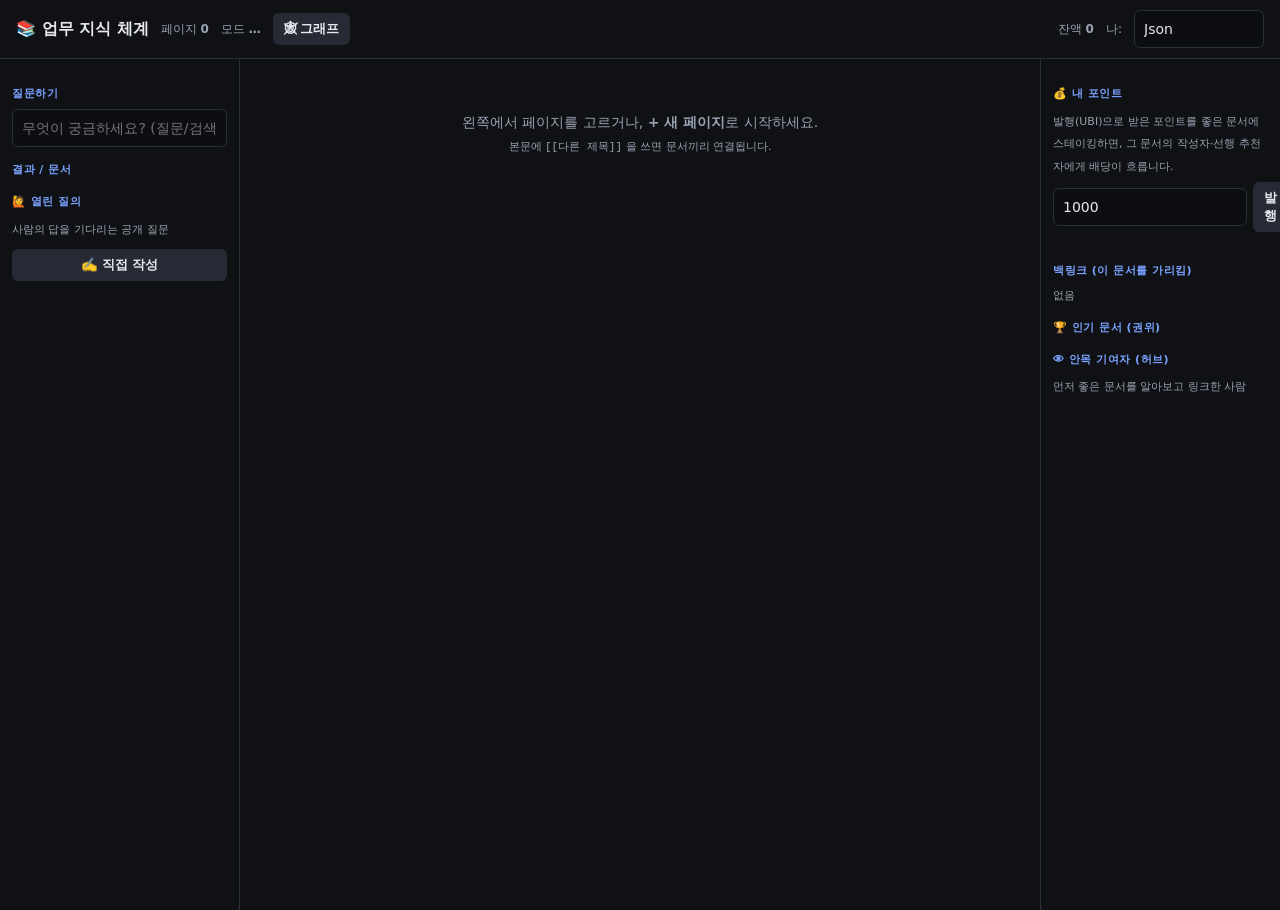
==== src/nightwish/static/wiki.html @ 2cb2c448 "실제 LLM 활성화 + AI 버튼 UX 정리 - nixpacks: 빌드에 anthropic 설치 추가 → NIGHTWISH_ENABLE_LLM=1 + ANTHROPIC_API_KE" ====
<!DOCTYPE html>
<html lang="ko">
<head>
<meta charset="utf-8" />
<meta name="viewport" content="width=device-width, initial-scale=1" />
<title>업무 지식 체계</title>
<style>
  :root { --bg:#0f1115; --panel:#171a21; --line:#2a2f3a; --fg:#e6e8ee;
          --mut:#9aa3b2; --acc:#7aa2ff; --good:#5ad19a; --warn:#ffcf6b;
          --link:#8ab4ff; --stub:#c98a8a; }
  * { box-sizing: border-box; }
  body { margin:0; background:var(--bg); color:var(--fg);
         font:14px/1.6 system-ui,"Apple SD Gothic Neo",sans-serif; }
  header { padding:10px 16px; border-bottom:1px solid var(--line); display:flex;
           gap:12px; align-items:center; flex-wrap:wrap; }
  header h1 { font-size:16px; margin:0; }
  header .stat { color:var(--mut); font-size:12px; }
  input, textarea { background:#0c0e13; color:var(--fg); border:1px solid var(--line);
    border-radius:6px; padding:7px 9px; font:inherit; }
  .grid { display:grid; grid-template-columns: 240px 1fr 240px; gap:0;
          height:calc(100vh - 49px); }
  @media (max-width: 860px){
    /* 좁은 화면(모바일): 3단을 위→아래로 쌓고 높이 고정 해제 */
    .grid { grid-template-columns: 1fr; height:auto; }
    aside, aside.right { border:0; border-bottom:1px solid var(--line); }
    aside, .center { overflow:visible; }
  }
  aside, .center { overflow:auto; padding:12px; }
  aside { border-right:1px solid var(--line); }
  aside.right { border-right:0; border-left:1px solid var(--line); }
  h2.sec { font-size:11px; color:var(--acc); text-transform:uppercase;
           letter-spacing:.5px; margin:14px 0 6px; }
  button { background:var(--acc); color:#0a0c10; border:0; border-radius:6px;
           padding:7px 11px; font-weight:600; cursor:pointer; }
  button.sec { background:#252a35; color:var(--fg); }
  button.link { background:none; color:var(--link); padding:2px 0; font-weight:400;
                cursor:pointer; text-align:left; }
  .pitem { padding:5px 7px; border-radius:6px; cursor:pointer; font-size:13px; }
  .pitem:hover { background:#1b2030; }
  .pitem.stub { color:var(--stub); font-style:italic; }
  .pitem .a { color:var(--mut); font-size:11px; }
  .center h1.title { margin:4px 0 2px; font-size:24px; }
  .center .byline { color:var(--mut); font-size:12px; margin-bottom:12px; }
  .toolbar { display:flex; gap:8px; margin-bottom:10px; flex-wrap:wrap; }
  #editor { width:100%; min-height:340px; resize:vertical; line-height:1.6; }
  .view a.wl { color:var(--link); cursor:pointer; text-decoration:none;
               border-bottom:1px dotted var(--link); }
  .view a.wl.stub { color:var(--stub); border-bottom-color:var(--stub); }
  .view h1,.view h2,.view h3 { margin:14px 0 6px; }
  .view blockquote { border-left:3px solid var(--line); margin:8px 0; padding:2px 12px;
                     color:var(--mut); }
  .view ul { margin:6px 0; padding-left:20px; }
  .rank { font-size:12px; }
  .rank .n { color:var(--mut); }
  .bl { font-size:12px; }
  .msg { font-size:12px; color:var(--good); min-height:16px; }
  .msg.err { color:#ff7a7a; }
  small.hint { color:var(--mut); font-size:11px; }
  .badge { font-size:10px; padding:1px 6px; border-radius:10px; background:#252a35; }
  .ptrow { display:flex; gap:6px; align-items:center; margin-top:6px; }
  .ptrow input { flex:1; }
  #overlay { position:fixed; inset:0; background:rgba(8,10,14,.92); display:none;
             z-index:50; flex-direction:column; }
  #overlay header { background:transparent; }
  #overlay .close { margin-left:auto; }
  #gcanvas { flex:1; width:100%; display:block; cursor:grab; }
</style>
</head>
<body>
<header>
  <h1>📚 업무 지식 체계</h1>
  <span class="stat">페이지 <b id="s-pages">0</b></span>
  <span class="stat">모드 <b id="s-mode">…</b></span>
  <button class="sec" onclick="openGraph()">🕸 그래프</button>
  <span style="margin-left:auto"></span>
  <span class="stat">잔액 <b id="s-bal">0</b></span>
  <span class="stat">나:</span>
  <input id="who" value="Json" style="width:130px" placeholder="내 이름" onchange="refresh()" />
</header>

<div class="grid">
  <!-- LEFT: search + list -->
  <aside>
    <h2 class="sec">질문하기</h2>
    <input id="search" placeholder="무엇이 궁금하세요? (질문/검색)" style="width:100%"
           oninput="loadList()" onkeydown="if(event.key==='Enter')onAsk()" />
    <div id="ask-actions"></div>
    <h2 class="sec">결과 / 문서</h2>
    <div id="list"></div>
    <h2 class="sec">🙋 열린 질의</h2>
    <small class="hint">사람의 답을 기다리는 공개 질문</small>
    <div id="queries"></div>
    <button class="sec" style="width:100%;margin-top:10px" onclick="newPage()">✍️ 직접 작성</button>
  </aside>

  <!-- CENTER: page view / editor -->
  <section class="center">
    <div id="empty" style="color:var(--mut);margin-top:40px;text-align:center">
      왼쪽에서 페이지를 고르거나, <b>+ 새 페이지</b>로 시작하세요.<br>
      <small class="hint">본문에 <code>[[다른 제목]]</code> 을 쓰면 문서끼리 연결됩니다.</small>
    </div>
    <div id="page" style="display:none">
      <h1 class="title" id="p-title"></h1>
      <div class="byline" id="p-by"></div>
      <div class="toolbar">
        <button id="btn-edit" onclick="edit()">편집</button>
        <button id="btn-save" class="sec" style="display:none" onclick="save()">저장</button>
        <button class="sec" onclick="aiDraft()">✨ AI 초안</button>
        <button class="sec" onclick="endorsePage()">👍 추천(스테이킹)</button>
        <span class="msg" id="msg"></span>
      </div>
      <div id="view" class="view"></div>
      <textarea id="editor" style="display:none"></textarea>
    </div>
  </section>

  <!-- RIGHT: points + backlinks + rankings -->
  <aside class="right">
    <h2 class="sec">💰 내 포인트</h2>
    <small class="hint">발행(UBI)으로 받은 포인트를 좋은 문서에 스테이킹하면, 그 문서의
      작성자·선행 추천자에게 배당이 흐릅니다.</small>
    <div class="ptrow">
      <input id="mint-amt" type="number" value="1000" />
      <button class="sec" onclick="mint()">발행</button>
    </div>
    <div id="pt-msg" class="msg"></div>

    <h2 class="sec">백링크 (이 문서를 가리킴)</h2>
    <div id="backlinks" class="bl"><small class="hint">없음</small></div>
    <h2 class="sec">🏆 인기 문서 (권위)</h2>
    <div id="toppages" class="rank"></div>
    <h2 class="sec">👁 안목 기여자 (허브)</h2>
    <small class="hint">먼저 좋은 문서를 알아보고 링크한 사람</small>
    <div id="topusers" class="rank"></div>
  </aside>
</div>

<div id="overlay">
  <header>
    <h1>🕸 지식 연결망</h1>
    <span class="stat">노드 크기 = 권위 · 화살표 = [[링크]]</span>
    <button class="sec close" onclick="closeGraph()">닫기 ✕</button>
    <button class="sec" onclick="layoutGraph()">재배치</button>
  </header>
  <canvas id="gcanvas"></canvas>
</div>

<script>
const $ = id => document.getElementById(id);
const who = () => $('who').value.trim() || 'anon';
let current = null;       // current slug
let editing = false;

async function api(path, method='GET', body=null){
  const opt={method,headers:{'Content-Type':'application/json'}};
  if(body) opt.body=JSON.stringify(body);
  const r=await fetch('/api'+path,opt);
  const d=await r.json().catch(()=>({}));
  if(!r.ok) throw new Error(d.detail||r.statusText);
  return d;
}
function esc(s){return (s??'').toString().replace(/[&<>]/g,c=>({'&':'&amp;','<':'&lt;','>':'&gt;'}[c]));}
function msg(t,e=false){$('msg').textContent=t;$('msg').className='msg'+(e?' err':'');}

// ---- tiny markdown renderer (headings, bold, lists, quote, [[links]]) ----
function render(md){
  const lines = md.split('\n'); let html=''; let inList=false;
  const wl = s => s.replace(/\[\[([^\[\]]+)\]\]/g, (m,t)=>{
    const slug = t.trim().toLowerCase().replace(/[\\\/?#%&+]+/g,' ').replace(/\s+/g,'-').replace(/^-+|-+$/g,'');
    return `<a class="wl" data-slug="${esc(slug)}" data-title="${esc(t.trim())}" onclick="openByLink(this)">${esc(t.trim())}</a>`;
  });
  const inline = s => wl(esc(s)).replace(/\*\*([^*]+)\*\*/g,'<b>$1</b>');
  for(let ln of lines){
    if(/^\s*-\s+/.test(ln)){ if(!inList){html+='<ul>';inList=true;} html+='<li>'+inline(ln.replace(/^\s*-\s+/,''))+'</li>'; continue; }
    if(inList){html+='</ul>';inList=false;}
    if(/^###\s+/.test(ln)) html+='<h3>'+inline(ln.replace(/^###\s+/,''))+'</h3>';
    else if(/^##\s+/.test(ln)) html+='<h2>'+inline(ln.replace(/^##\s+/,''))+'</h2>';
    else if(/^#\s+/.test(ln)) html+='<h1>'+inline(ln.replace(/^#\s+/,''))+'</h1>';
    else if(/^>\s?/.test(ln)) html+='<blockquote>'+inline(ln.replace(/^>\s?/,''))+'</blockquote>';
    else if(ln.trim()==='') html+='<br>';
    else html+='<p>'+inline(ln)+'</p>';
  }
  if(inList) html+='</ul>';
  return html;
}

async function refresh(){ await Promise.all([loadList(), loadScores(), loadState(), loadBalance(), loadQueries()]); }
async function loadState(){ const s=await api('/state'); $('s-pages').textContent=s.page_count; $('s-mode').textContent=s.hub_mode; }
async function loadBalance(){ try{ const l=await api('/ledger'); $('s-bal').textContent=Math.round((l.available[who()]||0)*100)/100; }catch(e){} }
async function loadList(){
  const q=$('search').value.trim();
  const ps=await api('/search?q='+encodeURIComponent(q));
  const box=$('list'); box.innerHTML='';
  ps.forEach(p=>{
    const d=document.createElement('div');
    d.className='pitem'+(p.is_stub?' stub':'');
    d.onclick=()=>open(p.slug);
    const tag = p.kind==='query' ? `<span class="badge">질의${p.status==='resolved'?'✓':''}</span>`
              : (p.is_stub?'<span class="badge">stub</span>':'');
    d.innerHTML=`${esc(p.title)} ${tag}
      <div class="a">by ${esc(p.author)} · 권위 ${p.authority}</div>`;
    box.appendChild(d);
  });
  // 질문 흐름: 검색어가 있으면 AI 답변 / 공개 질의로 이어갈 수 있게
  const act=$('ask-actions');
  if(!q){ act.innerHTML=''; }
  else {
    act.innerHTML =
      (ps.length===0 ? '<div class="q" style="color:var(--warn);margin:4px 0">검증된 답이 없습니다. ↓</div>' : '')
      + `<div style="display:flex;gap:6px;margin-bottom:6px">
           <button style="flex:1" onclick="aiAnswer()">✨ AI 답변</button>
           <button class="sec" style="flex:1" onclick="openQuery()">🙋 공개 질의</button>
         </div>`;
  }
}
function onAsk(){ loadList(); }
async function loadQueries(){
  const qs=await api('/queries'); const box=$('queries');
  box.innerHTML = qs.length ? '' : '<small class="hint">열린 질의 없음</small>';
  qs.forEach(p=>{ const d=document.createElement('div'); d.className='pitem';
    d.onclick=()=>open(p.slug);
    d.innerHTML=`🙋 ${esc(p.title)}<div class="a">by ${esc(p.author)}</div>`;
    box.appendChild(d); });
}
async function aiAnswer(){
  const q=$('search').value.trim(); if(!q) return;
  $('ask-actions').innerHTML='<div class="q" style="color:var(--acc)">🤖 AI가 답하는 중…</div>';
  try{ const p=await api('/ai-answer','POST',{question:q, author:who()});
    $('search').value=''; await refresh(); open(p.slug);
  }catch(e){ msg(e.message,true); $('ask-actions').innerHTML=''; }
}
async function openQuery(){
  const q=$('search').value.trim(); if(!q) return;
  try{ const p=await api('/queries','POST',{title:q, detail:'', author:who()});
    $('search').value=''; await refresh(); open(p.slug);
  }catch(e){ msg(e.message,true); }
}
async function answerQuery(slug){
  const body=prompt('이 질의에 대한 답변 (마크다운):',''); if(!body) return;
  try{ const p=await api('/queries/'+slug+'/answer','POST',{body, author:who(), title:''});
    await refresh(); open(p.slug);
  }catch(e){ msg(e.message,true); }
}
async function loadScores(){
  const s=await api('/scores');
  $('toppages').innerHTML = s.top_pages.map((p,i)=>
    `<div><span class="n">${i+1}.</span> <button class="link" onclick="open('${p.slug}')">${esc(p.title)}</button> <span class="n">${p.authority}</span></div>`).join('') || '<small class="hint">아직 없음</small>';
  $('topusers').innerHTML = s.top_contributors.map((u,i)=>
    `<div><span class="n">${i+1}.</span> ${esc(u.user)} <span class="n">hub ${u.hub}</span></div>`).join('') || '<small class="hint">아직 없음</small>';
}

async function open(slug){
  try{
    const p=await api('/pages/'+slug);
    current=slug; editing=false;
    $('empty').style.display='none'; $('page').style.display='block';
    $('p-title').textContent=p.title;
    if(p.kind==='query'){
      $('p-by').innerHTML = p.status==='open'
        ? `<span style="color:var(--warn)">🙋 열린 질의</span> · by ${esc(p.author)} · <button class="link" onclick="answerQuery('${p.slug}')">✍️ 답하기</button>`
        : `🙋 질의(해결됨) · by ${esc(p.author)}`;
    } else if(p.is_stub){
      $('p-by').innerHTML = '<span style="color:var(--stub)">빈 문서(stub) — 편집해서 채우세요</span>';
    } else {
      $('p-by').innerHTML = `작성 ${esc(p.author)}${p.last_editor&&p.last_editor!==p.author?' · 편집 '+esc(p.last_editor):''} · 권위 ${p.authority}`;
    }
    $('view').innerHTML = p.body.trim()? render(p.body) : '<small class="hint">내용이 없습니다. 편집을 눌러 작성하세요.</small>';
    $('editor').value = p.body;
    showView();
    $('backlinks').innerHTML = p.backlinks.length
      ? p.backlinks.map(b=>`<div><button class="link" onclick="open('${b.slug}')">${esc(b.title)}</button> <span class="n">by ${esc(b.author)}</span></div>`).join('')
      : '<small class="hint">없음</small>';
    msg('');
  }catch(e){ msg(e.message,true); }
}
function openByLink(el){
  const slug=el.getAttribute('data-slug'), title=el.getAttribute('data-title');
  // open existing; if it doesn't exist yet, start a new page with that title
  api('/pages/'+slug).then(()=>open(slug)).catch(()=>newPage(title));
}

function showView(){ editing=false; $('view').style.display='block'; $('editor').style.display='none';
  $('btn-edit').style.display='inline-block'; $('btn-save').style.display='none'; }
function showEdit(){ editing=true; $('view').style.display='none'; $('editor').style.display='block';
  $('btn-edit').style.display='none'; $('btn-save').style.display='inline-block'; $('editor').focus(); }
function edit(){ showEdit(); }

function newPage(title){
  current=null; editing=true;
  const t = title || prompt('새 페이지 제목:');
  if(!t) return;
  $('empty').style.display='none'; $('page').style.display='block';
  $('p-title').textContent=t; $('p-by').textContent='새 문서';
  $('editor').value = `# ${t}\n\n`;
  $('p-title').dataset.newtitle = t;
  showEdit();
}

async function save(){
  const title = current ? $('p-title').textContent : $('p-title').dataset.newtitle;
  try{
    const p=await api('/pages','POST',{title, body:$('editor').value, author:who()});
    await refresh(); await open(p.slug);
    msg('저장됨 ✓');
  }catch(e){ msg(e.message,true); }
}
function msgEl(el, t, e=false){ el.textContent=t; el.className='msg'+(e?' err':''); }
async function mint(){
  try{ const r=await api('/mint','POST',{account:who(), amount:parseFloat($('mint-amt').value)||0});
    msgEl($('pt-msg'), `${who()} 잔액 ${Math.round(r.balance*100)/100}`); await refresh();
  }catch(e){ msgEl($('pt-msg'), e.message, true); }
}
async function endorsePage(){
  if(!current){ msg('문서를 먼저 선택', true); return; }
  const amt = parseFloat(prompt('이 문서에 스테이킹할 포인트:', '50')||'0');
  if(!amt || amt<=0) return;
  try{
    const r=await api('/endorse','POST',{account:who(), slug:current, amount:amt});
    const paid = Object.entries(r.payouts).map(([k,v])=>`${k}:${Math.round(v*100)/100}`).join(', ')||'(없음)';
    msg(`추천 완료 · 배당 → ${paid} · 내 잔액 ${Math.round(r.balance*100)/100}`); await refresh();
  }catch(e){ msg(e.message, true); }
}

// ---- graph (tiny force-directed layout on canvas) ----
let G=null, gcanvas=null, gctx=null;
async function openGraph(){
  $('overlay').style.display='flex';
  G = await api('/graph');
  gcanvas = $('gcanvas'); gctx = gcanvas.getContext('2d');
  layoutGraph();
  gcanvas.onclick = (ev)=>{
    if(!G) return;
    const r=gcanvas.getBoundingClientRect(), mx=ev.clientX-r.left, my=ev.clientY-r.top;
    let hit=null, best=400;
    for(const n of G.nodes){ const d=(n.x-mx)**2+(n.y-my)**2; if(d<best){best=d;hit=n;} }
    if(hit){ closeGraph(); open(hit.slug); }
  };
}
function closeGraph(){ $('overlay').style.display='none'; }
function layoutGraph(){
  if(!G) return;
  const W=gcanvas.width=gcanvas.clientWidth, H=gcanvas.height=gcanvas.clientHeight;
  const idx={}; G.nodes.forEach((n,i)=>{ idx[n.slug]=i;
    n.x=W/2+Math.cos(i)*120+(Math.random()-.5)*40; n.y=H/2+Math.sin(i)*120+(Math.random()-.5)*40; n.vx=0; n.vy=0; });
  const E=G.edges.filter(e=>idx[e.source]!=null&&idx[e.target]!=null);
  for(let step=0; step<240; step++){
    for(let i=0;i<G.nodes.length;i++){ const a=G.nodes[i];
      a.vx+=(W/2-a.x)*0.002; a.vy+=(H/2-a.y)*0.002;
      for(let j=i+1;j<G.nodes.length;j++){ const b=G.nodes[j];
        let dx=a.x-b.x, dy=a.y-b.y, d2=dx*dx+dy*dy+0.01, f=1400/d2, d=Math.sqrt(d2);
        dx/=d; dy/=d; a.vx+=dx*f; a.vy+=dy*f; b.vx-=dx*f; b.vy-=dy*f; }
    }
    for(const e of E){ const a=G.nodes[idx[e.source]], b=G.nodes[idx[e.target]];
      let dx=b.x-a.x, dy=b.y-a.y, d=Math.sqrt(dx*dx+dy*dy)||1, f=(d-90)*0.01;
      dx/=d; dy/=d; a.vx+=dx*f; a.vy+=dy*f; b.vx-=dx*f; b.vy-=dy*f; }
    for(const n of G.nodes){ n.x+=(n.vx*=0.85); n.y+=(n.vy*=0.85);
      n.x=Math.max(20,Math.min(W-20,n.x)); n.y=Math.max(20,Math.min(H-20,n.y)); }
  }
  drawGraph(idx, E);
}
function drawGraph(idx, E){
  gctx.clearRect(0,0,gcanvas.width,gcanvas.height);
  gctx.strokeStyle='#3a4252'; gctx.lineWidth=1;
  for(const e of E){ const a=G.nodes[idx[e.source]], b=G.nodes[idx[e.target]];
    gctx.beginPath(); gctx.moveTo(a.x,a.y); gctx.lineTo(b.x,b.y); gctx.stroke(); }
  for(const n of G.nodes){ const r=4+Math.min(16,(n.authority||0));
    gctx.beginPath(); gctx.arc(n.x,n.y,r,0,7); gctx.fillStyle=n.is_stub?'#c98a8a':'#7aa2ff'; gctx.fill();
    gctx.fillStyle='#cfd6e4'; gctx.font='11px system-ui';
    gctx.fillText((n.title||'').slice(0,16), n.x+r+3, n.y+4); }
}

async function aiDraft(){
  const title = current ? $('p-title').textContent : ($('p-title').dataset.newtitle||$('p-title').textContent);
  if(!title){ msg('제목이 먼저 필요합니다', true); return; }
  msg('AI가 작성 중…');
  try{
    const d=await api('/draft','POST',{title, prompt:''});  // 제목이 곧 주제 — 다시 묻지 않음
    if(!editing) showEdit();
    $('editor').value = d.body;
    msg('AI 초안을 넣었습니다. 다듬고 저장하세요.');
  }catch(e){ msg(e.message,true); }
}
refresh();
</script>
</body>
</html>
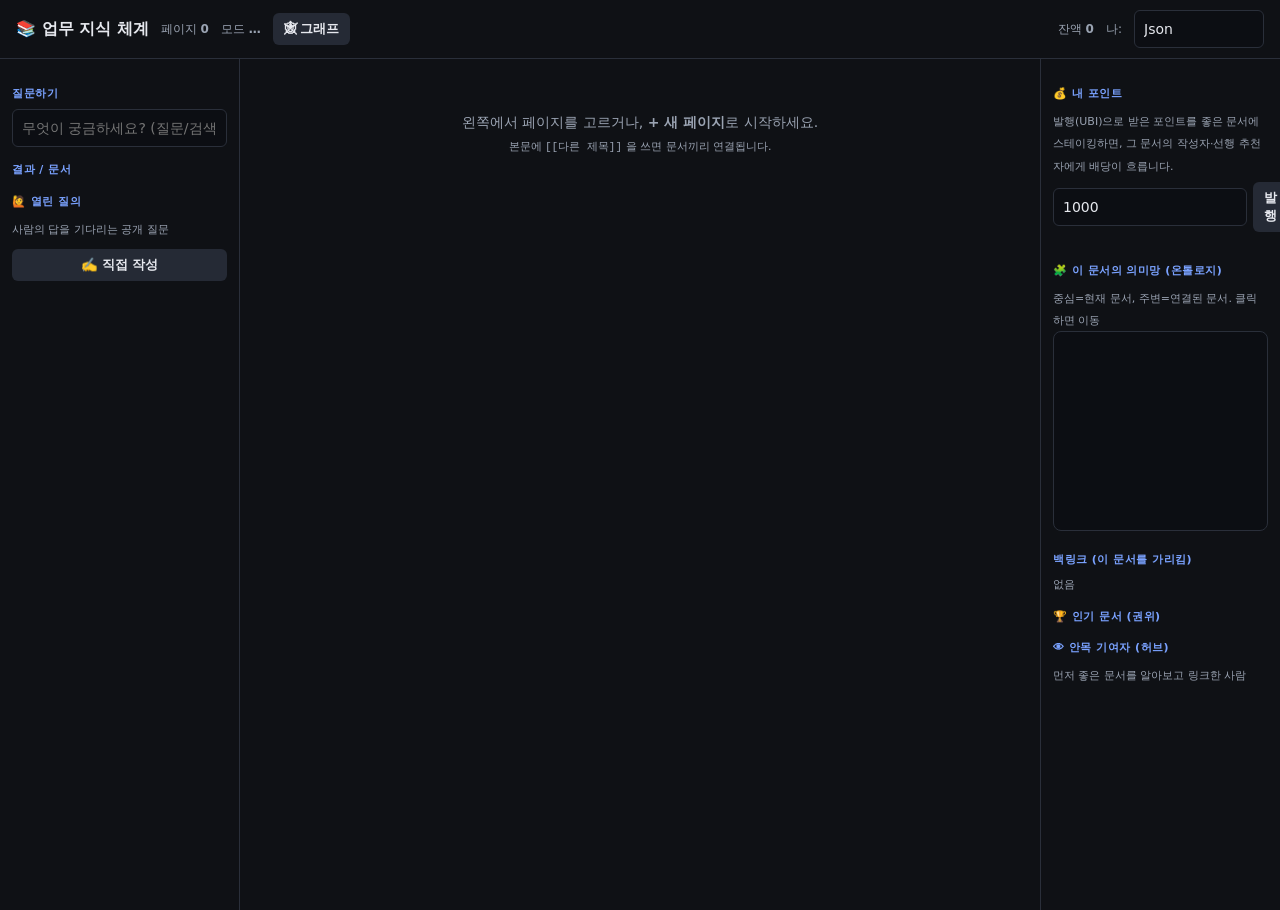
==== commit 9f165780: "우측 패널에 '의미망(온톨로지)' 미니 그래프 추가 문서를 열면 우측에 그 문서의 1-hop 연결망(중심=현재 문서, 주변=참조·역참조)을 캔버스로 표시. 노드 클릭 시 이동. /" ====
--- a/src/nightwish/static/wiki.html
+++ b/src/nightwish/static/wiki.html
@@ -64,6 +64,8 @@
   #overlay header { background:transparent; }
   #overlay .close { margin-left:auto; }
   #gcanvas { flex:1; width:100%; display:block; cursor:grab; }
+  #mini { width:100%; height:200px; background:#0c0e13; border:1px solid var(--line);
+          border-radius:8px; cursor:pointer; }
 </style>
 </head>
 <body>
@@ -124,6 +126,10 @@
       <button class="sec" onclick="mint()">발행</button>
     </div>
     <div id="pt-msg" class="msg"></div>
+
+    <h2 class="sec">🧩 이 문서의 의미망 (온톨로지)</h2>
+    <small class="hint">중심=현재 문서, 주변=연결된 문서. 클릭하면 이동</small>
+    <canvas id="mini"></canvas>
 
     <h2 class="sec">백링크 (이 문서를 가리킴)</h2>
     <div id="backlinks" class="bl"><small class="hint">없음</small></div>
@@ -270,6 +276,7 @@
     $('backlinks').innerHTML = p.backlinks.length
       ? p.backlinks.map(b=>`<div><button class="link" onclick="open('${b.slug}')">${esc(b.title)}</button> <span class="n">by ${esc(b.author)}</span></div>`).join('')
       : '<small class="hint">없음</small>';
+    loadMini(slug);
     msg('');
   }catch(e){ msg(e.message,true); }
 }
@@ -369,6 +376,36 @@
     gctx.fillText((n.title||'').slice(0,16), n.x+r+3, n.y+4); }
 }
 
+// ---- 우측 미니 의미망 (현재 문서 1-hop 이웃) ----
+let miniNodes=[];
+async function loadMini(slug){
+  const cv=$('mini'); if(!cv) return;
+  let g; try{ g=await api('/graph'); }catch(e){ return; }
+  const W=cv.width=cv.clientWidth||220, H=cv.height=200, ctx=cv.getContext('2d');
+  ctx.clearRect(0,0,W,H);
+  const byId={}; g.nodes.forEach(n=>byId[n.slug]=n);
+  const nb=new Set();
+  g.edges.forEach(e=>{ if(e.source===slug)nb.add(e.target); if(e.target===slug)nb.add(e.source); });
+  const center=byId[slug];
+  if(!center){ ctx.fillStyle='#9aa3b2'; ctx.font='12px system-ui'; ctx.fillText('연결 없음', 10, 24); miniNodes=[]; return; }
+  const neighbors=[...nb].map(s=>byId[s]).filter(Boolean).slice(0,12);
+  if(!neighbors.length){ ctx.fillStyle='#9aa3b2'; ctx.font='12px system-ui'; ctx.fillText('아직 연결 없음 — [[링크]]를 추가해보세요', 8, 24); }
+  const cx=W/2, cy=H/2, R=Math.min(W,H)/2-26;
+  center.x=cx; center.y=cy; miniNodes=[center];
+  neighbors.forEach((n,i)=>{ const a=i/neighbors.length*2*Math.PI - Math.PI/2;
+    n.x=cx+Math.cos(a)*R; n.y=cy+Math.sin(a)*R; miniNodes.push(n); });
+  ctx.strokeStyle='#3a4252'; ctx.lineWidth=1;
+  neighbors.forEach(n=>{ ctx.beginPath(); ctx.moveTo(cx,cy); ctx.lineTo(n.x,n.y); ctx.stroke(); });
+  miniNodes.forEach(n=>{ const isC=n.slug===slug, r=isC?7:5;
+    ctx.beginPath(); ctx.arc(n.x,n.y,r,0,7);
+    ctx.fillStyle=isC?'#ffcf6b':(n.is_stub?'#c98a8a':'#7aa2ff'); ctx.fill();
+    ctx.fillStyle='#cfd6e4'; ctx.font='10px system-ui';
+    ctx.fillText((n.title||'').slice(0,9), n.x+r+2, n.y+3); });
+  cv.onclick=(ev)=>{ const rct=cv.getBoundingClientRect(), mx=ev.clientX-rct.left, my=ev.clientY-rct.top;
+    let hit=null,best=300; for(const n of miniNodes){ const d=(n.x-mx)**2+(n.y-my)**2; if(d<best){best=d;hit=n;} }
+    if(hit&&hit.slug!==slug) open(hit.slug); };
+}
+
 async function aiDraft(){
   const title = current ? $('p-title').textContent : ($('p-title').dataset.newtitle||$('p-title').textContent);
   if(!title){ msg('제목이 먼저 필요합니다', true); return; }
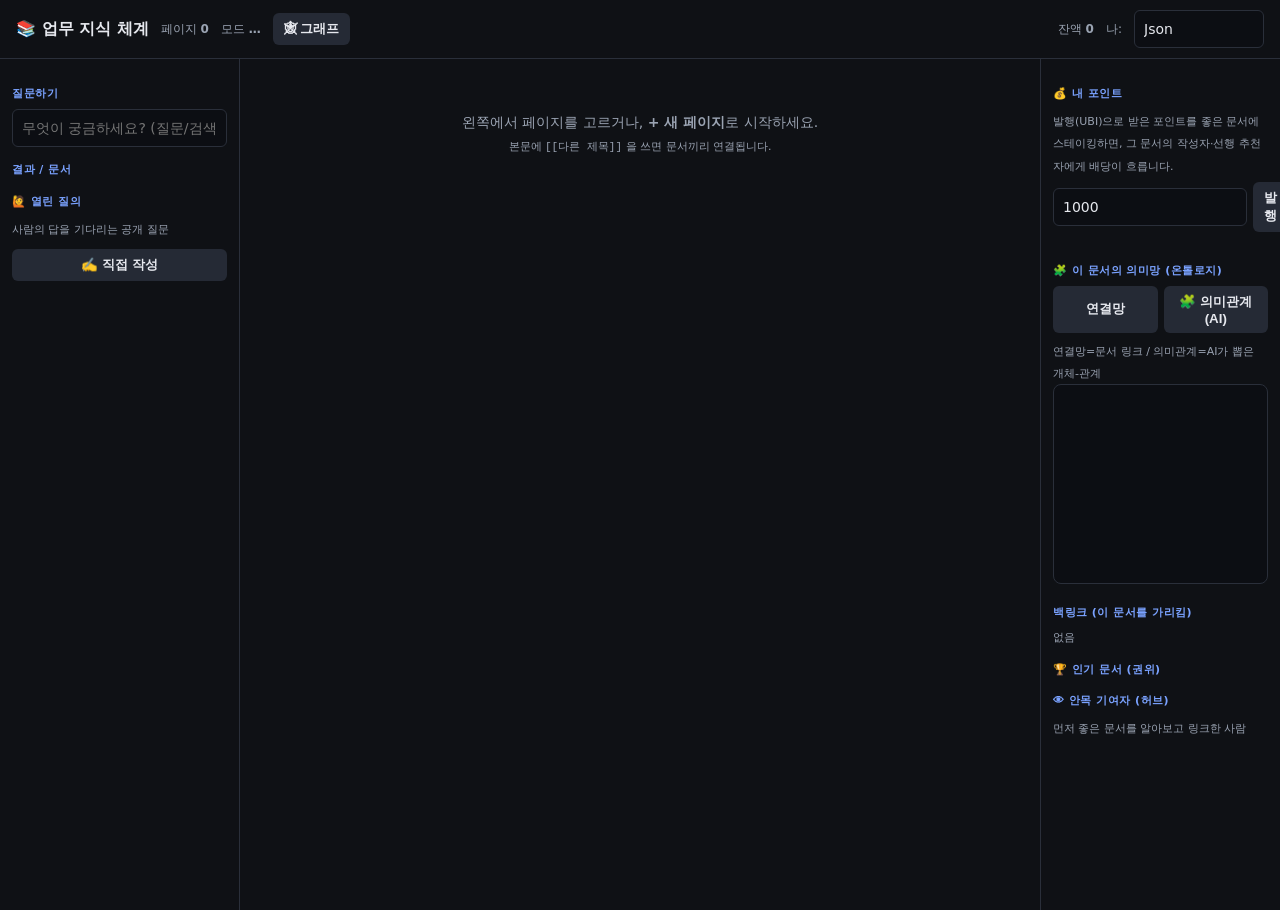
==== commit 69dba7d8: "검색 랭킹 + AI 시멘틱 관계 추출 + 향후개선 메모 1) 검색: 부분일치 → 어휘 랭킹(토큰+문자 n-gram+구문 부스트). 어순 무관·CJK 친화,    점수순 정렬. 의존" ====
--- a/src/nightwish/static/wiki.html
+++ b/src/nightwish/static/wiki.html
@@ -128,7 +128,11 @@
     <div id="pt-msg" class="msg"></div>
 
     <h2 class="sec">🧩 이 문서의 의미망 (온톨로지)</h2>
-    <small class="hint">중심=현재 문서, 주변=연결된 문서. 클릭하면 이동</small>
+    <div style="display:flex;gap:6px;margin:2px 0 6px">
+      <button class="sec" style="flex:1" onclick="miniMode('links')">연결망</button>
+      <button class="sec" style="flex:1" onclick="miniMode('ai')">🧩 의미관계(AI)</button>
+    </div>
+    <small class="hint">연결망=문서 링크 / 의미관계=AI가 뽑은 개체-관계</small>
     <canvas id="mini"></canvas>
 
     <h2 class="sec">백링크 (이 문서를 가리킴)</h2>
@@ -195,18 +199,27 @@
 async function loadBalance(){ try{ const l=await api('/ledger'); $('s-bal').textContent=Math.round((l.available[who()]||0)*100)/100; }catch(e){} }
 async function loadList(){
   const q=$('search').value.trim();
-  const ps=await api('/search?q='+encodeURIComponent(q));
+  const all=await api('/search?q='+encodeURIComponent(q));
+  const ps=all.filter(p=>!p.is_stub);   // 빈 스텁(참조만 된 미작성 항목)은 목록에서 숨김
   const box=$('list'); box.innerHTML='';
+  if(!ps.length && q) box.innerHTML='<small class="hint">검증된 문서 없음</small>';
   ps.forEach(p=>{
     const d=document.createElement('div');
-    d.className='pitem'+(p.is_stub?' stub':'');
+    d.className='pitem';
     d.onclick=()=>open(p.slug);
-    const tag = p.kind==='query' ? `<span class="badge">질의${p.status==='resolved'?'✓':''}</span>`
-              : (p.is_stub?'<span class="badge">stub</span>':'');
+    const tag = p.kind==='query' ? `<span class="badge">질의${p.status==='resolved'?'✓':''}</span>` : '';
     d.innerHTML=`${esc(p.title)} ${tag}
       <div class="a">by ${esc(p.author)} · 권위 ${p.authority}</div>`;
     box.appendChild(d);
   });
+  // 지식 공백(참조됐으나 빈 문서)은 따로, 작게
+  const stubs=all.filter(p=>p.is_stub);
+  if(stubs.length){
+    const g=document.createElement('div'); g.style.cssText='margin-top:8px';
+    g.innerHTML='<small class="hint">✍️ 채워야 할 항목('+stubs.length+'): </small>'
+      + stubs.slice(0,8).map(s=>`<button class="link" style="margin-right:8px" onclick="newPage('${esc(s.title)}')">${esc(s.title)}</button>`).join('');
+    box.appendChild(g);
+  }
   // 질문 흐름: 검색어가 있으면 AI 답변 / 공개 질의로 이어갈 수 있게
   const act=$('ask-actions');
   if(!q){ act.innerHTML=''; }
@@ -406,6 +419,36 @@
     if(hit&&hit.slug!==slug) open(hit.slug); };
 }
 
+// ---- AI 시멘틱 관계 그래프 ----
+function miniMode(m){ if(!current) return; if(m==='ai') loadRelations(current); else loadMini(current); }
+async function loadRelations(slug){
+  const cv=$('mini'), ctx=cv.getContext('2d'); cv.width=cv.clientWidth||220; cv.height=200;
+  ctx.clearRect(0,0,cv.width,cv.height); ctx.fillStyle='var(--acc)'; ctx.fillStyle='#7aa2ff';
+  ctx.font='12px system-ui'; ctx.fillText('🧩 관계 추출 중…', 10, 24);
+  try{ const r=await api('/extract','POST',{slug}); drawRelations(r.relations, r.source); }
+  catch(e){ ctx.clearRect(0,0,cv.width,cv.height); ctx.fillStyle='#ff7a7a'; ctx.fillText(e.message,10,24); }
+}
+function drawRelations(triples, source){
+  const cv=$('mini'), W=cv.width=cv.clientWidth||220, H=cv.height=200, ctx=cv.getContext('2d');
+  ctx.clearRect(0,0,W,H);
+  if(!triples || !triples.length){ ctx.fillStyle='#9aa3b2'; ctx.font='12px system-ui';
+    ctx.fillText('추출된 관계 없음', 10, 24); return; }
+  const names=[...new Set(triples.flatMap(t=>[t.subject,t.object]))].slice(0,12);
+  const idx={}; names.forEach((n,i)=>idx[n]=i);
+  const cx=W/2, cy=H/2, R=Math.min(W,H)/2-28;
+  const pos=names.map((n,i)=>{ const a=i/names.length*2*Math.PI-Math.PI/2;
+    return {n, x:cx+Math.cos(a)*R, y:cy+Math.sin(a)*R}; });
+  ctx.lineWidth=1;
+  triples.forEach(t=>{ const a=pos[idx[t.subject]], b=pos[idx[t.object]]; if(!a||!b) return;
+    ctx.strokeStyle='#4a5263'; ctx.beginPath(); ctx.moveTo(a.x,a.y); ctx.lineTo(b.x,b.y); ctx.stroke();
+    ctx.fillStyle='#ffcf6b'; ctx.font='9px system-ui';
+    ctx.fillText((t.predicate||'').slice(0,8),(a.x+b.x)/2,(a.y+b.y)/2-1); });
+  pos.forEach(p=>{ ctx.beginPath(); ctx.arc(p.x,p.y,5,0,7); ctx.fillStyle='#7aa2ff'; ctx.fill();
+    ctx.fillStyle='#cfd6e4'; ctx.font='10px system-ui'; ctx.fillText((p.n||'').slice(0,9),p.x+7,p.y+3); });
+  if(source==='links'){ ctx.fillStyle='#9aa3b2'; ctx.font='9px system-ui';
+    ctx.fillText('(링크 기반 · AI 켜면 의미관계)', 6, H-6); }
+}
+
 async function aiDraft(){
   const title = current ? $('p-title').textContent : ($('p-title').dataset.newtitle||$('p-title').textContent);
   if(!title){ msg('제목이 먼저 필요합니다', true); return; }
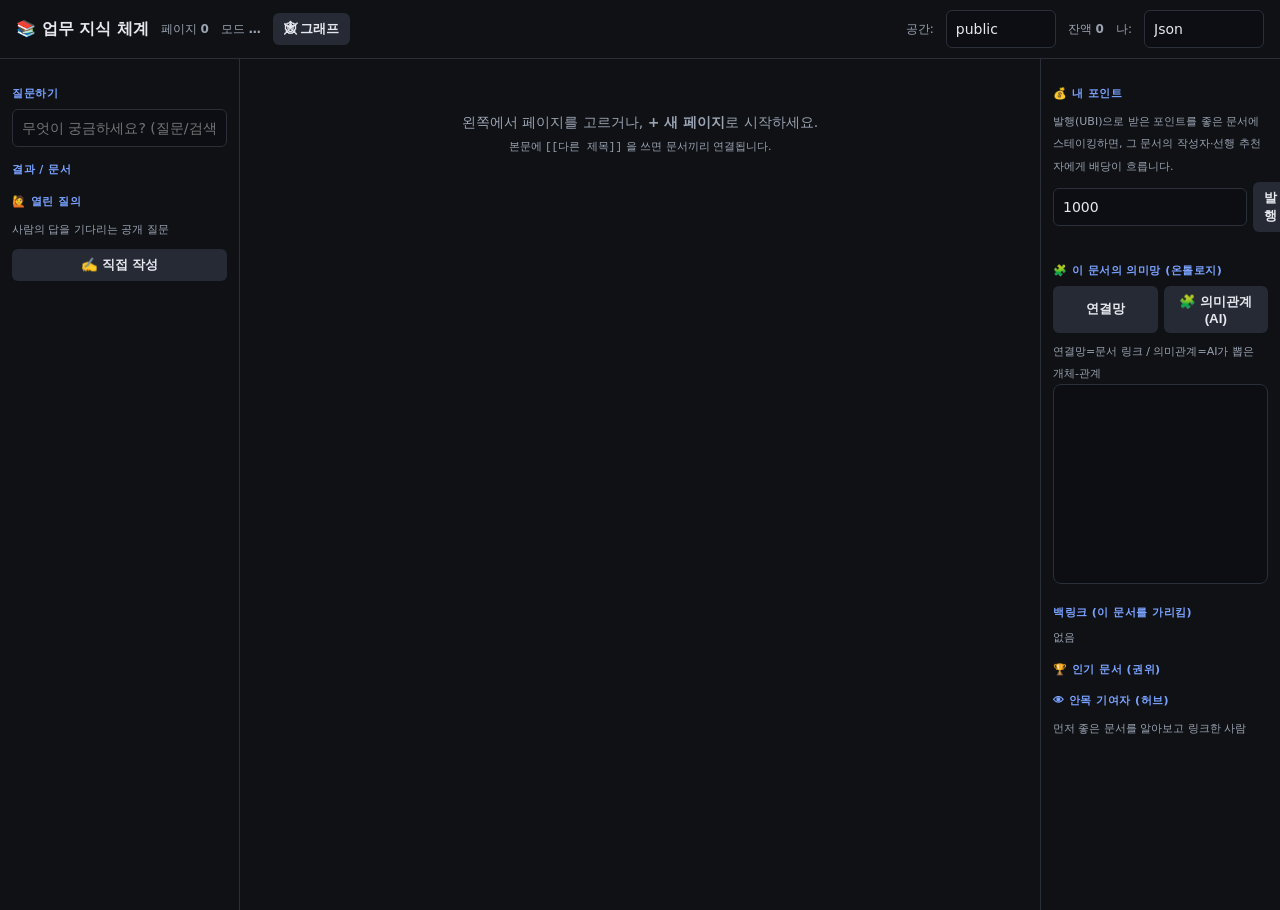
==== commit 3f6fbcd9: "층 가시성: 공용 커먼즈 + 그룹 덧층 + 일방막 + 읽기 합성 대중 지식과 기업/그룹 전용이 한 시스템에서 공존: - wiki.py: Page.space + 기여별 space. " ====
--- a/src/nightwish/static/wiki.html
+++ b/src/nightwish/static/wiki.html
@@ -66,6 +66,17 @@
   #gcanvas { flex:1; width:100%; display:block; cursor:grab; }
   #mini { width:100%; height:200px; background:#0c0e13; border:1px solid var(--line);
           border-radius:8px; cursor:pointer; }
+  .frozen-tag { font-size:11px; color:#0a0c10; background:var(--good); padding:1px 7px;
+                border-radius:10px; }
+  .centry { border-left:2px solid var(--line); margin:8px 0; padding:3px 11px; }
+  .centry.answer { border-left-color:var(--acc); }
+  .centry.fork { border-left-color:var(--warn); }
+  .centry.followup { border-left-color:var(--good); }
+  .centry .ch { font-size:11px; color:var(--mut); }
+  .centry .cb { margin-top:2px; white-space:pre-wrap; }
+  button.ck { flex:1; opacity:.6; }
+  button.ck.sel { opacity:1; background:var(--acc); color:#0a0c10; }
+  #contrib-input { width:100%; min-height:64px; margin-bottom:6px; }
 </style>
 </head>
 <body>
@@ -75,9 +86,12 @@
   <span class="stat">모드 <b id="s-mode">…</b></span>
   <button class="sec" onclick="openGraph()">🕸 그래프</button>
   <span style="margin-left:auto"></span>
+  <span class="stat" title="public=공용 커먼즈, 그 외=그룹 전용 층">공간:</span>
+  <input id="space" value="public" style="width:110px" title="public 또는 그룹 이름"
+         onchange="changeSpace()" />
   <span class="stat">잔액 <b id="s-bal">0</b></span>
   <span class="stat">나:</span>
-  <input id="who" value="Json" style="width:130px" placeholder="내 이름" onchange="refresh()" />
+  <input id="who" value="Json" style="width:120px" placeholder="내 이름" onchange="refresh()" />
 </header>
 
 <div class="grid">
@@ -113,6 +127,18 @@
       </div>
       <div id="view" class="view"></div>
       <textarea id="editor" style="display:none"></textarea>
+      <div id="thread"></div>
+      <div id="contrib-bar" style="display:none;margin-top:14px">
+        <h2 class="sec">✍️ 기여 / 추가 질문</h2>
+        <div style="display:flex;gap:6px;margin-bottom:6px">
+          <button class="sec ck" data-k="comment" onclick="setKind('comment')">💬 의견/보강</button>
+          <button class="sec ck" data-k="followup" onclick="setKind('followup')">❓ 후속질문</button>
+          <button class="sec ck" data-k="fork" onclick="setKind('fork')">✏️ 정정/다른 답</button>
+        </div>
+        <textarea id="contrib-input" placeholder="의견/보강을 적고 등록하세요"></textarea>
+        <button onclick="submitContribution()">등록</button>
+        <span class="msg" id="cmsg"></span>
+      </div>
     </div>
   </section>
 
@@ -158,16 +184,24 @@
 <script>
 const $ = id => document.getElementById(id);
 const who = () => $('who').value.trim() || 'anon';
+const space = () => ($('space') && $('space').value.trim()) || 'public';
 let current = null;       // current slug
 let editing = false;
 
 async function api(path, method='GET', body=null){
+  let url='/api'+path;
+  if(method==='GET') url += (path.includes('?')?'&':'?')+'space='+encodeURIComponent(space());
   const opt={method,headers:{'Content-Type':'application/json'}};
-  if(body) opt.body=JSON.stringify(body);
-  const r=await fetch('/api'+path,opt);
+  if(body){ body.space=space(); opt.body=JSON.stringify(body); }  // 현재 공간으로 기록
+  const r=await fetch(url,opt);
   const d=await r.json().catch(()=>({}));
   if(!r.ok) throw new Error(d.detail||r.statusText);
   return d;
+}
+function changeSpace(){
+  // 공간 전환: 현재 보던 문서가 새 공간에서 안 보일 수 있으니 중앙 초기화
+  current=null; $('page').style.display='none'; $('empty').style.display='block';
+  refresh();
 }
 function esc(s){return (s??'').toString().replace(/[&<>]/g,c=>({'&':'&amp;','<':'&lt;','>':'&gt;'}[c]));}
 function msg(t,e=false){$('msg').textContent=t;$('msg').className='msg'+(e?' err':'');}
@@ -260,6 +294,36 @@
     await refresh(); open(p.slug);
   }catch(e){ msg(e.message,true); }
 }
+const KIND_LABEL={comment:'💬 의견',fork:'✏️ 정정/다른 답',followup:'❓ 후속질문',answer:'🤖 AI 답'};
+function renderThread(items){
+  const box=$('thread');
+  if(!items.length){ box.innerHTML=''; return; }
+  box.innerHTML='<h2 class="sec">🧵 기여 스레드</h2>'+items.map(c=>{
+    const who_ = c.kind==='answer' ? `AI · ${esc(c.model||'')}` : esc(c.author);
+    const dt=(c.created_at||'').slice(0,10);
+    return `<div class="centry ${c.kind}"><div class="ch">${KIND_LABEL[c.kind]||c.kind} · ${who_} · ${dt}</div>
+      <div class="cb">${render(c.body||'')}</div></div>`;
+  }).join('');
+}
+let contribKind='comment';
+const KIND_PLACEHOLDER={comment:'의견/보강을 적고 등록하세요',
+  followup:'후속 질문을 적으세요 — AI가 답을 스레드에 답니다',
+  fork:'정정/다른 답을 적으세요 (원본은 그대로 보존)'};
+function setKind(k){
+  contribKind=k;
+  document.querySelectorAll('#contrib-bar button.ck').forEach(b=>b.classList.toggle('sel', b.dataset.k===k));
+  $('contrib-input').placeholder=KIND_PLACEHOLDER[k];
+}
+async function submitContribution(){
+  if(!current){ msgEl($('cmsg'),'문서를 먼저 선택', true); return; }
+  const body=$('contrib-input').value.trim();
+  if(!body){ msgEl($('cmsg'),'내용을 입력하세요', true); return; }
+  msgEl($('cmsg'), contribKind==='followup'?'AI가 답하는 중…':'등록 중…');
+  try{ await api('/pages/'+current+'/contribute','POST',{kind:contribKind, author:who(), body});
+    $('contrib-input').value=''; await refresh(); await open(current);
+    msgEl($('cmsg'), contribKind==='followup'?'후속질문 + AI 답이 스레드에 추가됨':'기여가 스레드에 추가됨');
+  }catch(e){ msgEl($('cmsg'), e.message, true); }
+}
 async function loadScores(){
   const s=await api('/scores');
   $('toppages').innerHTML = s.top_pages.map((p,i)=>
@@ -278,6 +342,9 @@
       $('p-by').innerHTML = p.status==='open'
         ? `<span style="color:var(--warn)">🙋 열린 질의</span> · by ${esc(p.author)} · <button class="link" onclick="answerQuery('${p.slug}')">✍️ 답하기</button>`
         : `🙋 질의(해결됨) · by ${esc(p.author)}`;
+    } else if(p.frozen){
+      const dt=(p.answered_at||'').slice(0,10);
+      $('p-by').innerHTML = `<span class="frozen-tag">🔒 동결</span> 🤖 ${esc(p.model||'AI')} · ${esc(dt)} · 질문자 ${esc(p.author)}`;
     } else if(p.is_stub){
       $('p-by').innerHTML = '<span style="color:var(--stub)">빈 문서(stub) — 편집해서 채우세요</span>';
     } else {
@@ -286,6 +353,15 @@
     $('view').innerHTML = p.body.trim()? render(p.body) : '<small class="hint">내용이 없습니다. 편집을 눌러 작성하세요.</small>';
     $('editor').value = p.body;
     showView();
+    // 동결된 AI 답변은 직접편집 불가 → 편집/AI초안 숨기고 기여 버튼 노출
+    $('btn-edit').style.display = p.frozen ? 'none' : 'inline-block';
+    document.querySelectorAll('.toolbar button.sec').forEach(b=>{
+      if(b.textContent.includes('AI 초안')) b.style.display = p.frozen?'none':'inline-block';
+    });
+    const showContrib = !(p.kind==='query'||p.is_stub);
+    $('contrib-bar').style.display = showContrib ? 'block' : 'none';
+    if(showContrib) setKind('comment');
+    renderThread(p.contributions||[]);
     $('backlinks').innerHTML = p.backlinks.length
       ? p.backlinks.map(b=>`<div><button class="link" onclick="open('${b.slug}')">${esc(b.title)}</button> <span class="n">by ${esc(b.author)}</span></div>`).join('')
       : '<small class="hint">없음</small>';
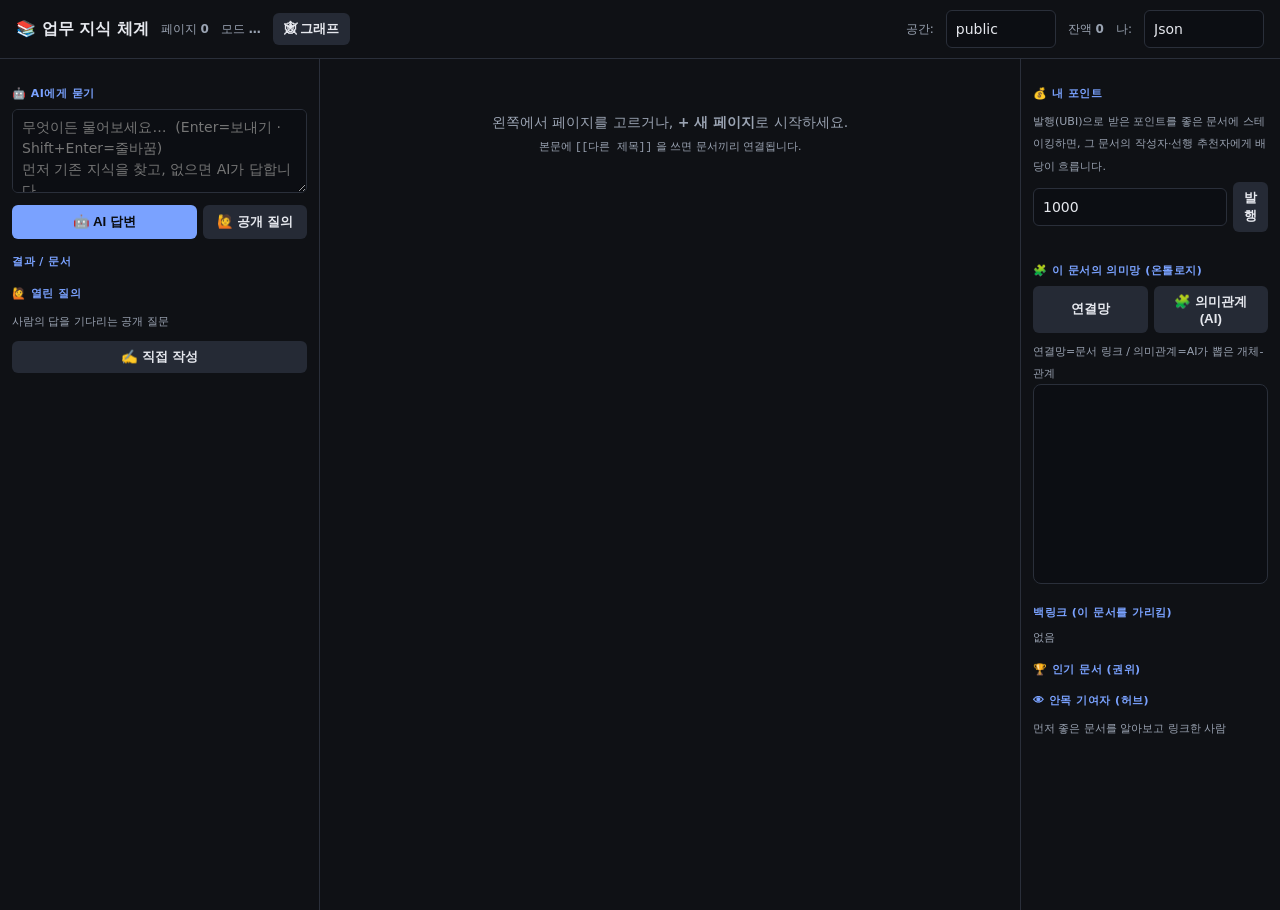
==== commit 407a2096: "질문 입력을 AI 대화창으로 (작은 검색창 → 큰 멀티라인 컴포저) - input → textarea(min-height 84, 여러 줄). placeholder에 Enter=보내" ====
--- a/src/nightwish/static/wiki.html
+++ b/src/nightwish/static/wiki.html
@@ -17,8 +17,12 @@
   header .stat { color:var(--mut); font-size:12px; }
   input, textarea { background:#0c0e13; color:var(--fg); border:1px solid var(--line);
     border-radius:6px; padding:7px 9px; font:inherit; }
-  .grid { display:grid; grid-template-columns: 240px 1fr 240px; gap:0;
+  .grid { display:grid; grid-template-columns: 320px 1fr 260px; gap:0;
           height:calc(100vh - 49px); }
+  #search { width:100%; min-height:84px; resize:vertical; line-height:1.5;
+            font-size:14px; }
+  #ask-row { display:flex; gap:6px; align-items:center; margin-top:6px; }
+  #ask-row button { padding:8px 14px; }
   @media (max-width: 860px){
     /* 좁은 화면(모바일): 3단을 위→아래로 쌓고 높이 고정 해제 */
     .grid { grid-template-columns: 1fr; height:auto; }
@@ -97,9 +101,13 @@
 <div class="grid">
   <!-- LEFT: search + list -->
   <aside>
-    <h2 class="sec">질문하기</h2>
-    <input id="search" placeholder="무엇이 궁금하세요? (질문/검색)" style="width:100%"
-           oninput="loadList()" onkeydown="if(event.key==='Enter')onAsk()" />
+    <h2 class="sec">🤖 AI에게 묻기</h2>
+    <textarea id="search" placeholder="무엇이든 물어보세요…  (Enter=보내기 · Shift+Enter=줄바꿈)&#10;먼저 기존 지식을 찾고, 없으면 AI가 답합니다"
+              oninput="loadList()" onkeydown="askKey(event)"></textarea>
+    <div id="ask-row">
+      <button style="flex:1" onclick="aiAnswer()">🤖 AI 답변</button>
+      <button class="sec" onclick="openQuery()">🙋 공개 질의</button>
+    </div>
     <div id="ask-actions"></div>
     <h2 class="sec">결과 / 문서</h2>
     <div id="list"></div>
@@ -256,17 +264,12 @@
   }
   // 질문 흐름: 검색어가 있으면 AI 답변 / 공개 질의로 이어갈 수 있게
   const act=$('ask-actions');
-  if(!q){ act.innerHTML=''; }
-  else {
-    act.innerHTML =
-      (ps.length===0 ? '<div class="q" style="color:var(--warn);margin:4px 0">검증된 답이 없습니다. ↓</div>' : '')
-      + `<div style="display:flex;gap:6px;margin-bottom:6px">
-           <button style="flex:1" onclick="aiAnswer()">✨ AI 답변</button>
-           <button class="sec" style="flex:1" onclick="openQuery()">🙋 공개 질의</button>
-         </div>`;
-  }
+  act.innerHTML = (q && ps.length===0)
+    ? '<div class="q" style="color:var(--warn);margin:4px 0">검증된 답이 없습니다 — 위 [🤖 AI 답변]을 누르세요</div>'
+    : '';
 }
 function onAsk(){ loadList(); }
+function askKey(e){ if(e.key==='Enter' && !e.shiftKey){ e.preventDefault(); onAsk(); } }
 async function loadQueries(){
   const qs=await api('/queries'); const box=$('queries');
   box.innerHTML = qs.length ? '' : '<small class="hint">열린 질의 없음</small>';
